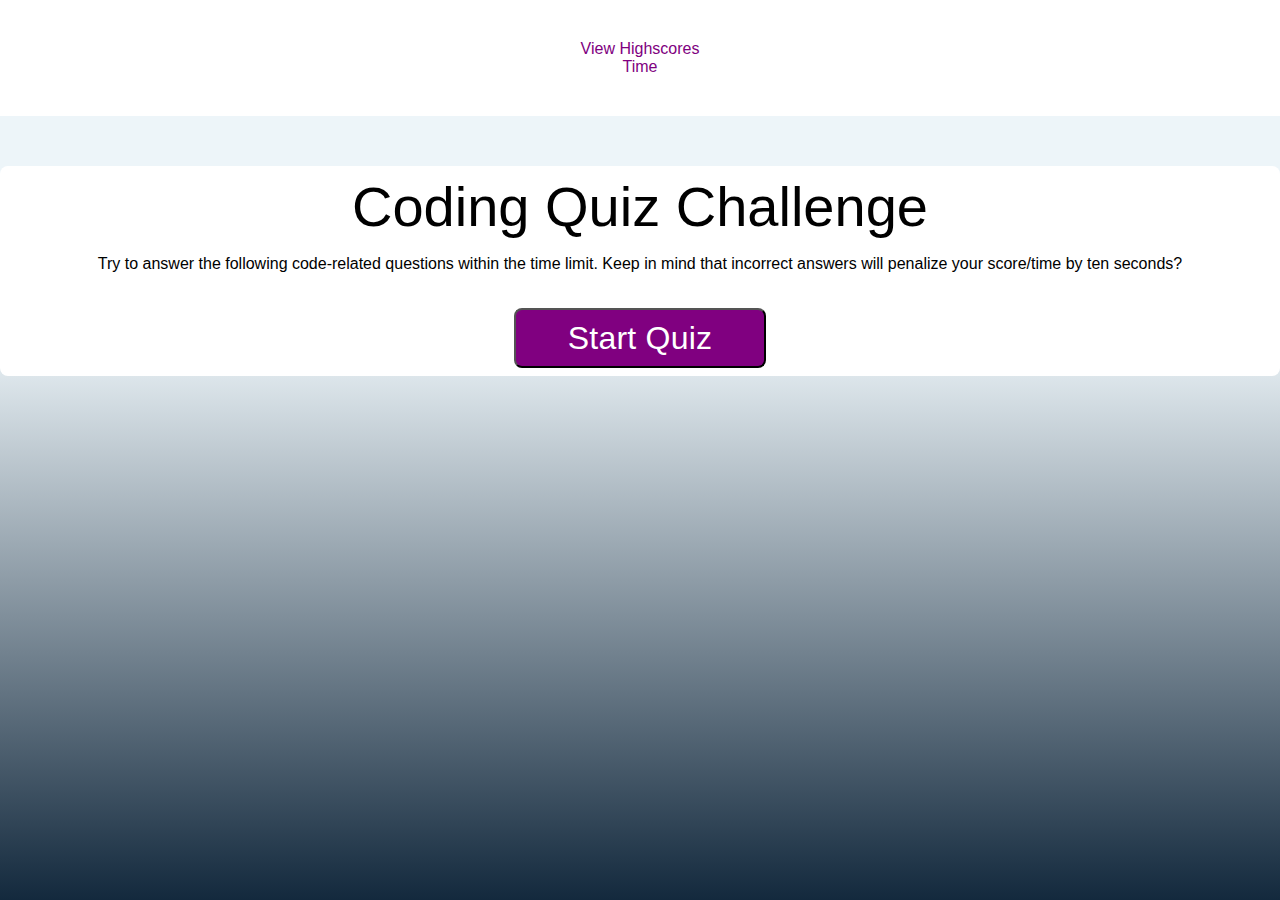
==== index.html @ c102bd40 "updated pseudocode in js file" ====
<!DOCTYPE html>
<html lang="en">
<head>
    <meta charset="UTF-8">
    <meta http-equiv="X-UA-Compatible" content="IE=edge">
    <meta name="viewport" content="width=device-width, initial-scale=1.0">
    <title>Code Quiz</title>
    <link rel="stylesheet" type="text/css" href="./assets/style.css" />
</head>

<header>
    <div> View Highscores </div>
    <div>Time</div>
    
</header>
<body>
    <section>
        <div class = "large-font">Coding Quiz Challenge</div>
        <p>Try to answer the following code-related questions within the time limit.  Keep in mind that incorrect answers will penalize your score/time by ten seconds?</p>
        <button class = "start-button">Start Quiz</button>
    </section>
    <script src="./assets/logic.js"></script>
</body>
</html>
---- assets/style.css ----
* {
    box-sizing: border-box;
  }
  
  body {
    font-family: Arial;
    margin: 0;
    display: flex;
    flex-direction: column;
    min-height: 100vh;
    justify-content: flex-start;
    background: linear-gradient(0deg, rgba(19,41,61,1) 0%, rgba(237,245,249,1) 63%);
  }
  
  .reset-button {
    font-size: 16px;
    height: 30px;
    line-height: 8px;
    margin-top: 20px;
  }
  
  .win-loss-container {
    display: flex;
    justify-content: space-between;
    margin-top: 16px;
  }
  
  button {
    background: purple;
    border-radius: 8px;
    color: white;
    cursor: pointer;
    font-size: 2em;
    letter-spacing: 0.21px;
    line-height: 16px;
    max-width: 255px;
    padding: 20px 52px;
    text-align: center;
    transition-duration: 0.15s;
    transition-property: background-color;
    transition-timing-function: linear;
    margin-top: 0.6em;
  }
  
  header {
    padding: 40px;
    text-align: center;
    background: white;
    color: purple;
    border-bottom:30px #879274;
  }
  
  main {
    display: flex;
    flex-wrap: wrap;
    justify-content: space-around;
  }
  
  section {
    flex: 0 auto;
    padding: 8px;
    margin-top: 50px;
    background-color: white;
    border-radius: 8px;
    text-align: center;
  }
  
  .word-guess {
    width: 55vw;
    height: 400px;
  }
  
  .results {
    width: 30vw;
    height: 400px;
  }
  
  .card {
    background: radial-gradient(circle, rgba(240,230,140,1) 0%, rgba(187,124,33,0.604079131652661) 100%);
    border: 1px solid #eceff1;
    border-radius: 8px;
    box-shadow: rgba(60, 64, 67, 2) 0 1px 2px 0,
      rgba(60, 64, 67, 0.15) 0 2px 4px 3px;
    margin: auto;
    padding: 20px;
  }
  
  .word-blanks {
    line-height: 360px;
  }
  
  .large-font {
    font-size: 3.5em;
    text-align:center;
  }
  
  .timer {
    height: 240px;
    padding: 10px;
    background: #13293d;
    color: #fff;
    text-align: center;
  }
  
  .timer-text {
    padding: 55px;
  }
  
  @media screen and (max-width: 1183px) {
    main {
      flex-direction: column;
    }
  
    .word-guess,
    .results {
      width: 90vw;
    }
  
    section {
      background-color: white;
      margin: 20px auto;
      width: 92vw;
    }
  }
  
  @media screen and (max-width: 504px) {
    .large-font {
      font-size: 2em;
    }
  
    .reset-button {
      font-size: 12px;
      width: 20ox;
      
    }
  
    .timer {
      height: 200px;
    }
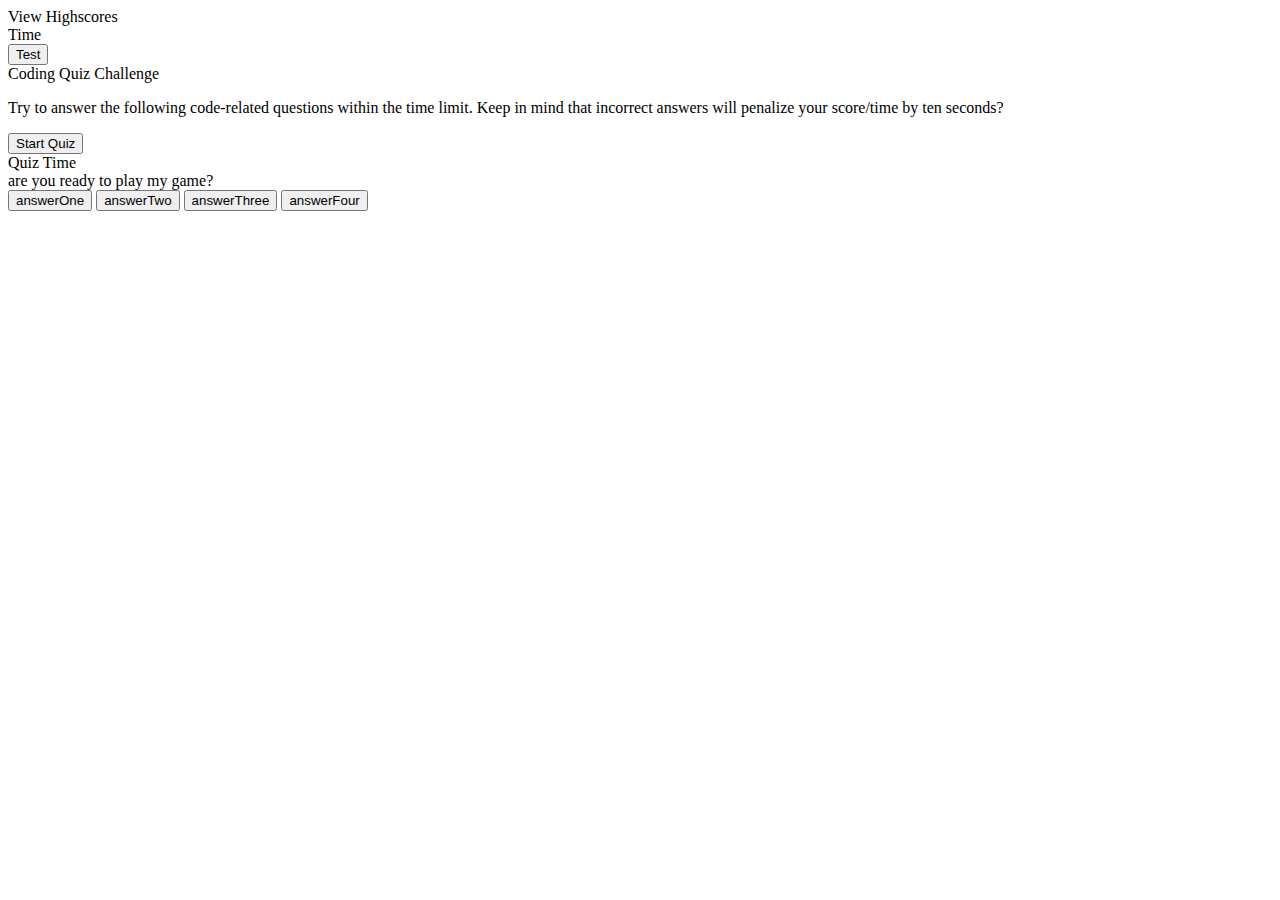
==== commit d6a114ea: "click event functionality" ====
--- a/index.html
+++ b/index.html
@@ -10,15 +10,27 @@
 
 <header>
     <div> View Highscores </div>
-    <div>Time</div>
-    
+    <div class = ""> Time </div>
+    <button id="test">Test</button>
 </header>
+<main>
 <body>
     <section>
         <div class = "large-font">Coding Quiz Challenge</div>
         <p>Try to answer the following code-related questions within the time limit.  Keep in mind that incorrect answers will penalize your score/time by ten seconds?</p>
         <button class = "start-button">Start Quiz</button>
     </section>
+        <div id = "quiz-container"> Quiz Time
+            <div id = "quizQuestion">
+                <div> are you ready to play my game?</div>
+                <div id = "quizAnswers"></div>
+                <button id="answerOne">answerOne</button>
+                <button id="answerTwo">answerTwo</button>
+                <button id="answerThree">answerThree</button>
+                <button id="answerFour">answerFour</button>
+            </div>
+        </div>
     <script src="./assets/logic.js"></script>
 </body>
-</html>+</main>
+</html>
--- a/assets/style.css
+++ b/assets/style.css
@@ -1,4 +1,4 @@
-* {
+/* * {
     box-sizing: border-box;
   }
   
@@ -137,4 +137,4 @@
     .timer {
       height: 200px;
     }
-   +    */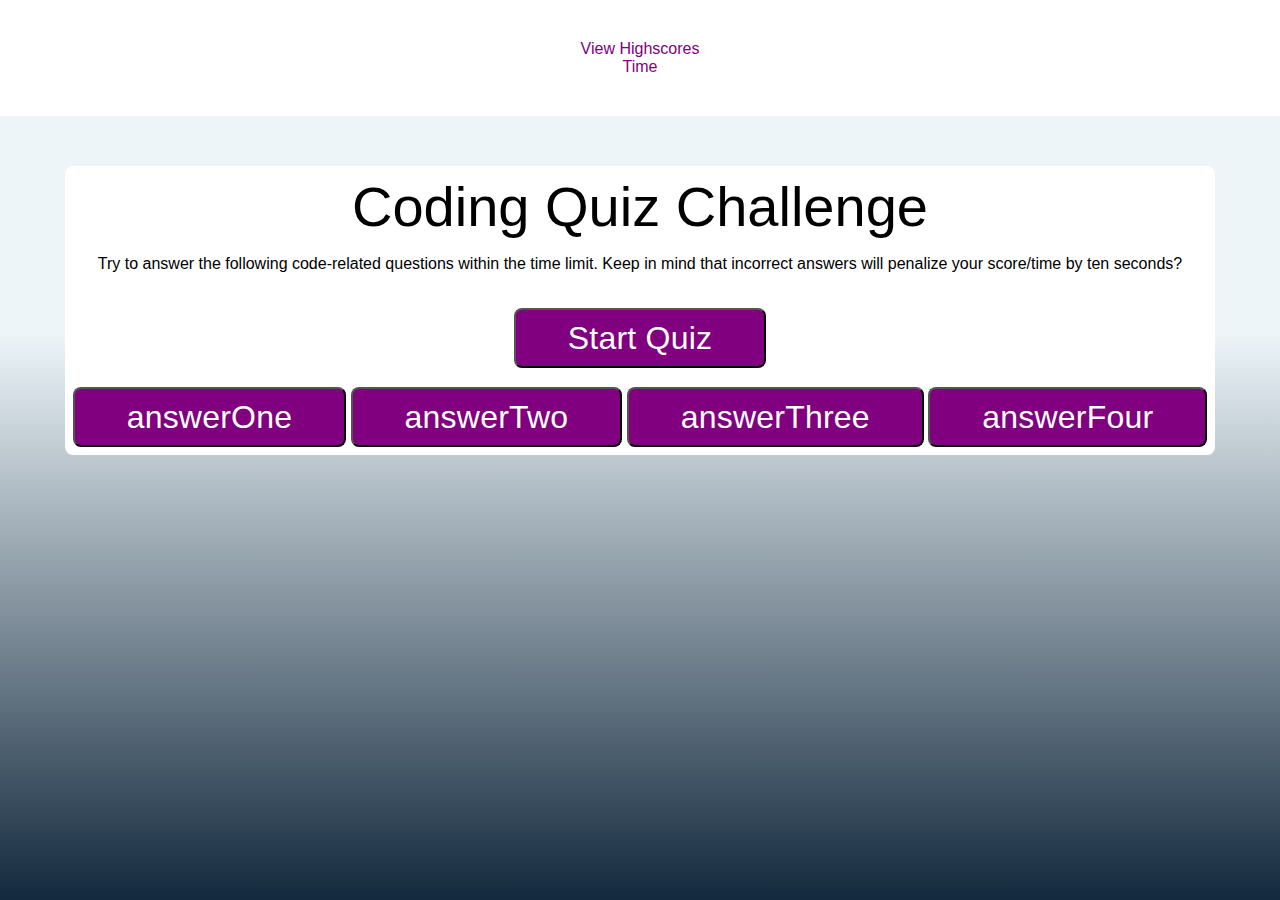
==== commit 2abd9268: "several new functions working" ====
--- a/index.html
+++ b/index.html
@@ -10,8 +10,7 @@
 
 <header>
     <div> View Highscores </div>
-    <div class = ""> Time </div>
-    <button id="test">Test</button>
+    <div class = "timer-count"> Time </div>
 </header>
 <main>
 <body>
@@ -19,18 +18,25 @@
         <div class = "large-font">Coding Quiz Challenge</div>
         <p>Try to answer the following code-related questions within the time limit.  Keep in mind that incorrect answers will penalize your score/time by ten seconds?</p>
         <button class = "start-button">Start Quiz</button>
-    </section>
-        <div id = "quiz-container"> Quiz Time
+    
+        <div id = "quiz-container">
             <div id = "quizQuestion">
-                <div> are you ready to play my game?</div>
+                <!-- <div> are you ready to play my game?</div> -->
                 <div id = "quizAnswers"></div>
                 <button id="answerOne">answerOne</button>
                 <button id="answerTwo">answerTwo</button>
                 <button id="answerThree">answerThree</button>
                 <button id="answerFour">answerFour</button>
+                <div id = "correct"></div>
             </div>
         </div>
+        <div id = "submit-score">
+            <h1>All done!</h1>
+            Enter initials: 
+            <button>Submit</button>
+        </div>
     <script src="./assets/logic.js"></script>
+    </section>
 </body>
 </main>
 </html>
--- a/assets/style.css
+++ b/assets/style.css
@@ -1,4 +1,4 @@
-/* * {
+* {
     box-sizing: border-box;
   }
   
@@ -33,7 +33,8 @@
     font-size: 2em;
     letter-spacing: 0.21px;
     line-height: 16px;
-    max-width: 255px;
+    /* max-width: 255px; */
+    width: fit-content;
     padding: 20px 52px;
     text-align: center;
     transition-duration: 0.15s;
@@ -137,4 +138,4 @@
     .timer {
       height: 200px;
     }
-    */+   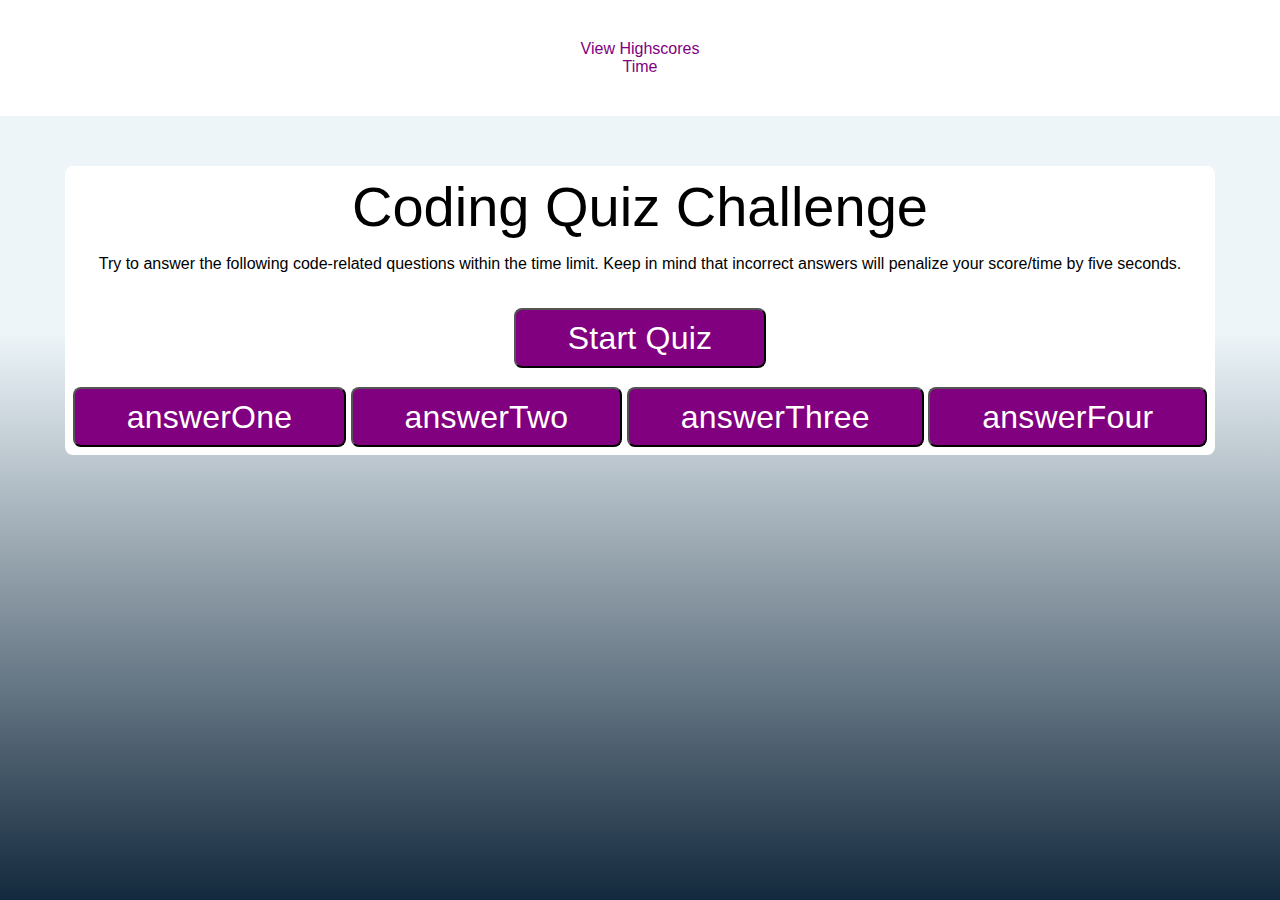
==== commit 11bacbd3: "updated storehighscores function" ====
--- a/index.html
+++ b/index.html
@@ -16,7 +16,7 @@
 <body>
     <section>
         <div class = "large-font">Coding Quiz Challenge</div>
-        <p>Try to answer the following code-related questions within the time limit.  Keep in mind that incorrect answers will penalize your score/time by ten seconds?</p>
+        <p>Try to answer the following code-related questions within the time limit.  Keep in mind that incorrect answers will penalize your score/time by five seconds.</p>
         <button class = "start-button">Start Quiz</button>
     
         <div id = "quiz-container">
@@ -32,8 +32,13 @@
         </div>
         <div id = "submit-score">
             <h1>All done!</h1>
-            Enter initials: 
-            <button>Submit</button>
+            <form>
+            <label>Enter initials: </label>
+            <input type="text" placeholder="Enter initials" name="initials" id="initials">
+            <button id = "submit-button">Submit</button>
+            </form>
+            <p>High Scores: <span id ="highscore-count">0</span></p>
+            <ul id="highscores"></ul>
         </div>
     <script src="./assets/logic.js"></script>
     </section>
